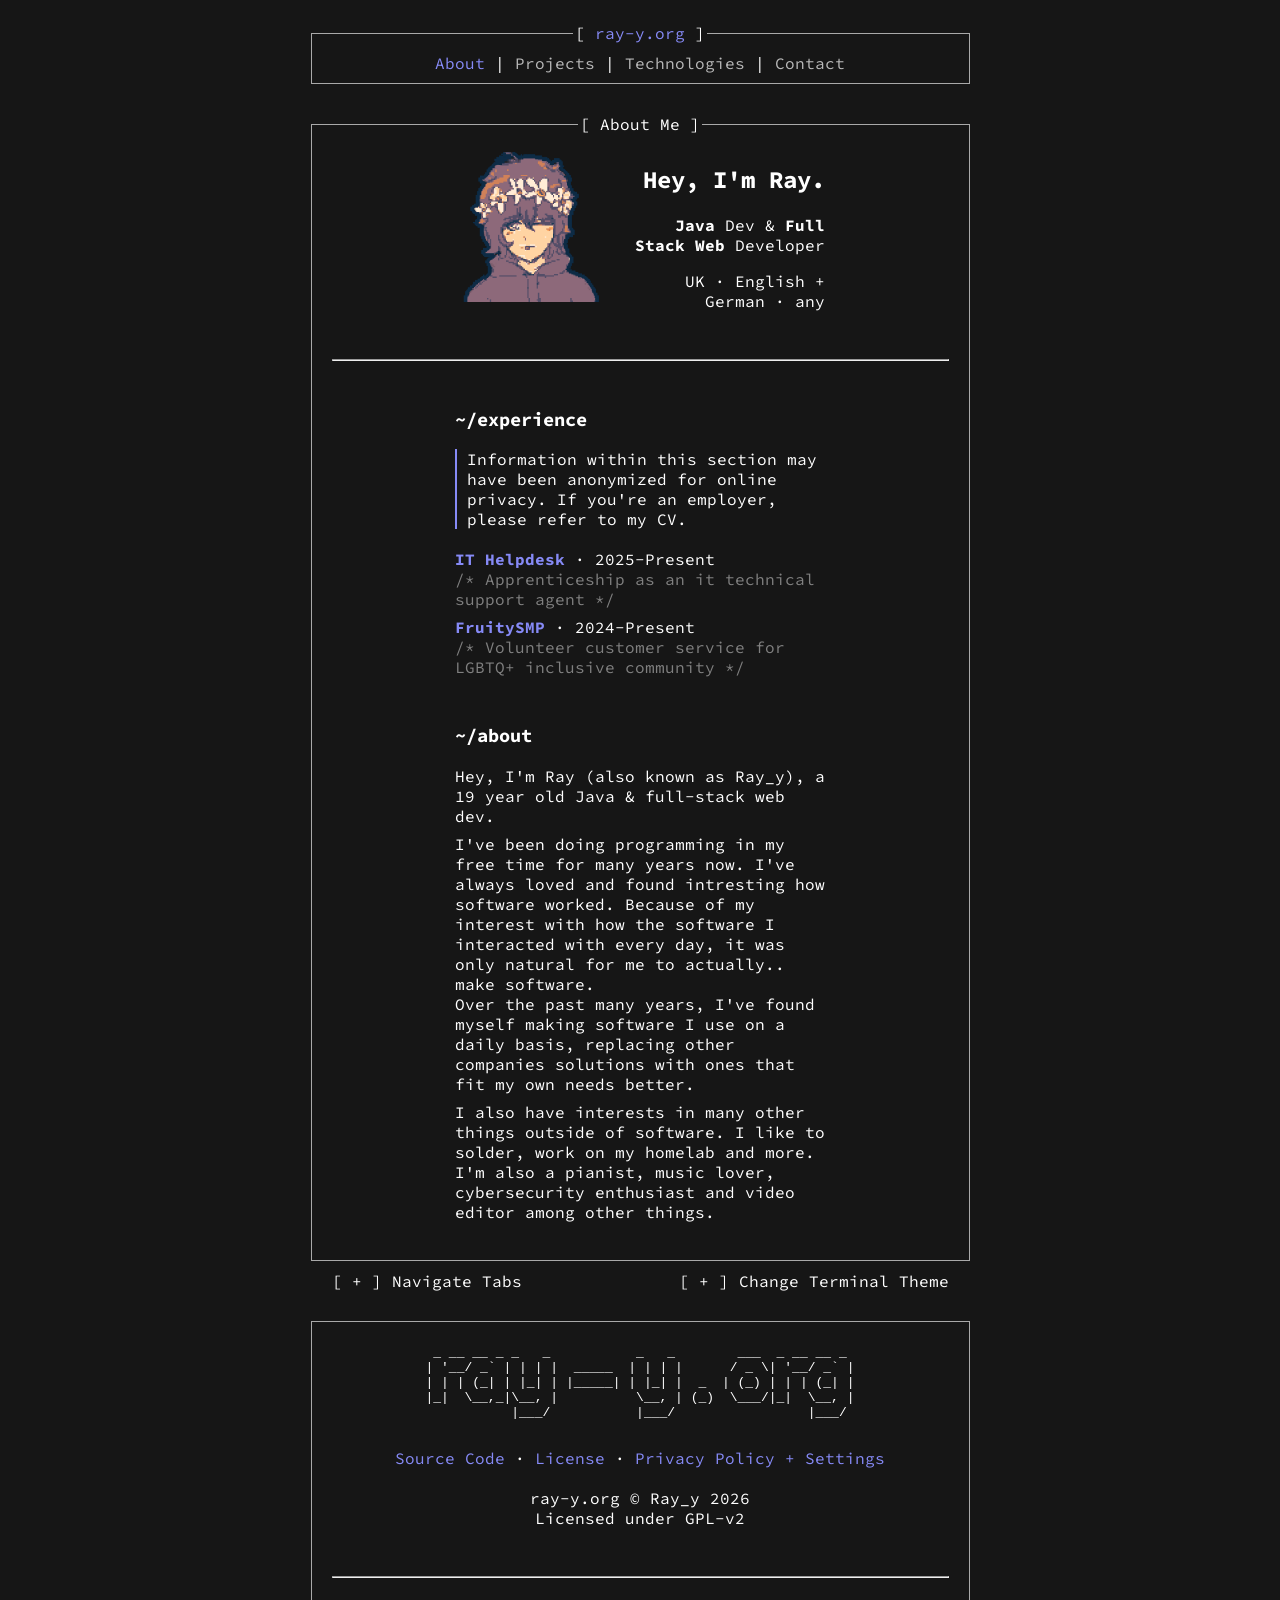
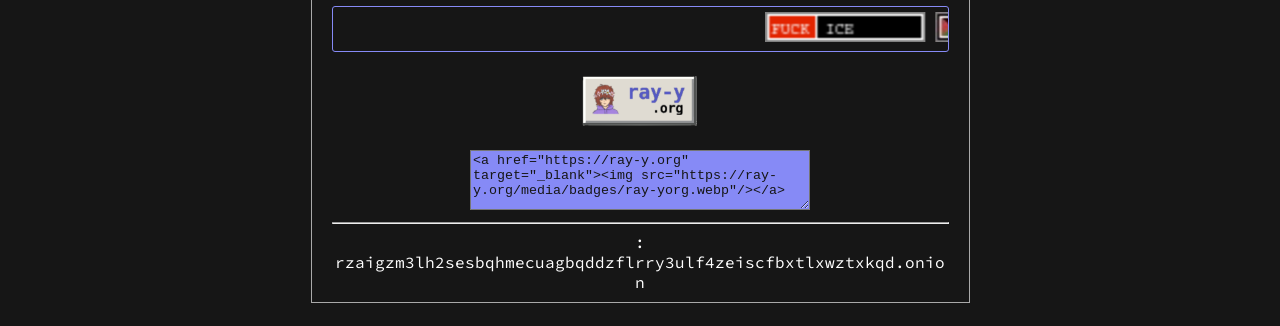
==== index.html @ 54f399c2 "add tor link" ====
<!DOCTYPE html>
<html lang="en">

<head>
    <meta charset="UTF-8">
    <meta name="viewport" content="width=device-width, initial-scale=1.0">
    <title>Welcome - ray-y.org</title>
    <link rel="icon" href="media/logo.webp">
    <link rel="stylesheet" href="styles/index.css">

    <link rel="preconnect" href="https://fonts.googleapis.com">
    <link rel="preconnect" href="https://fonts.gstatic.com" crossorigin>
    <link href="https://fonts.googleapis.com/css2?family=Source+Code+Pro:ital,wght@0,200..900;1,200..900&display=swap"
        rel="stylesheet">
</head>

<body>
    <fieldset class="nav">
        <legend class="navlegend"><span class="defaulttxt">[ <span class="secondary">ray-y.org</span> ]</span></legend>
        <a href="/" class="selected">About</a> | <a href="/proj">Projects</a> | <a href="/technologies">Technologies</a>
        | <a href="/contact">Contact</a>
    </fieldset>


    <div class="preloaddiv" id="preloaddiv">
        <h1>&lt;<span class="secondary">/</span>Ray_y&gt;</h1>
        <div class="loader">
            <span></span>
            <span></span>
            <span></span>
            <span></span>
        </div>

    </div>

    <div id="alertdiv" class="alertdiv" hidden>
        <fieldset class="alert">
            <legend>[ <span class="secondary">Alert</span> ]</legend>
            This feature requires you to allow us to use localStorage.
            <br>
            Would you allow us to use localstorage?<br><br>Check our privacy policy for information<br>
            <br>
            [<span class="secondary"><i class="nf nf-md-keyboard_return"></i></span>] Accept &middot; [<span
                class="secondary"><i class="nf nf-md-keyboard_esc"></i></span>] Decline
        </fieldset>
    </div>

    <fieldset class="pridemonthbanner" hidden>
      <legend>[ Happy Pride Month! ]</legend>
      <hr class="pridemonthhr">
    </fieldset>

    <fieldset class="content">
        <legend>[ About Me ]</legend>
        <div class="head">
            <img src="media/logo_pixel.webp" class="head-img">
            <div class="head-text">
                <h2>Hey, I'm Ray.</h2>
                <p class="biline"><b>Java</b> Dev & <b>Full Stack Web</b> Developer</p>
                <i class="nf nf-fa-location_dot" data-tooltip="Location"></i> UK &middot;
                <i class="nf nf-cod-globe" data-tooltip="Spoken Languages"></i> English + German &middot;
                <i class="nf nf-oct-person" data-tooltip="Pronouns"></i> any
            </div>
        </div>
        <br><br>
        <hr>
        <div class="exp">
            <br>
            <h3><i class="nf nf-oct-terminal"></i> ~/experience</h3>
            <div class="warn">Information within this section may have been anonymized for online privacy. If you're an employer, please refer to my CV.</div>
            <br>
            <div class="project-item">
                <b><span class="secondary">IT Helpdesk</span></b> &middot; 2025-Present
                <br><span class="dimmed">/* Apprenticeship as an it technical support agent */</span>
            </div>
            <div class="project-item">
                <b><span class="secondary">FruitySMP</span></b> &middot; 2024-Present
                <br><span class="dimmed">/* Volunteer customer service for LGBTQ+ inclusive community */</span>
            </div>
            <br>
            <h3><i class="nf nf-oct-terminal"></i> ~/about</h3>
            <div class="project-item">
                Hey, I'm Ray (also known as Ray_y), a 19 year old Java & full-stack web dev.
            </div>
            <div class="project-item">
            I've been doing programming in my free time for many years now. I've always loved and found intresting how software worked.
            Because of my interest with how the software I interacted with every day, it was only natural for me to actually.. make software.
            <br>Over the past many years, I've found myself making software I use on a daily basis, replacing other companies solutions with ones that fit my 
            own needs better.
            </div>
            <div class="project-item">
            I also have interests in many other things outside of software. I like to solder, work on my homelab and more. I'm 
             also a pianist, music lover,
             cybersecurity enthusiast and video editor among other things.
            </div>
            <br>
        </div>

        
   </fieldset>
   <div class="utils">
        <div class="left">
            [ <span class="secondary"><i class="nf nf-md-arrow_left_thin"></i></span> + <span class="secondary"><i
                    class="nf nf-md-arrow_right_thin"></i></span> ] Navigate Tabs</i>
        </div>
        <div class="right">
            [ <span class="secondary"><i class="nf nf-md-arrow_up_thin"></i></span> + <span class="secondary"><i
                    class="nf nf-md-arrow_down_thin"></i></span> ] Change Terminal Theme</i>
        </div>
    </div>


    <br><br>
    <fieldset class="footer">

      <pre class="footerlogo">
 _ __ __ _ _   _           _   _        ___  _ __ __ _ 
| '__/ _` | | | |  _____  | | | |      / _ \| '__/ _` |
| | | (_| | |_| | |_____| | |_| |  _  | (_) | | | (_| |
|_|  \__,_|\__, |          \__, | (_)  \___/|_|  \__, |
           |___/           |___/                 |___/ 
      </pre>
      <a href="https://codeberg.org/Ray_y/ray-y.org">Source Code</a> &middot; <a
        href="https://codeberg.org/Ray_y/ray-y.org/src/branch/main/COPYING">License</a> &middot;
      <a href="/privacy">Privacy Policy + Settings</a>

      <br><br>
      ray-y.org &copy; Ray_y 2026<br>Licensed under GPL-v2<br><br>

      <br><hr><br>
      <marquee class="badgesmarquee">
      <img src="media/badges/fckice.webp" alt="" height="30px">
      <img src="media/badges/freepalestine.webp" alt="" height="30px">
      <img src="media/badges/matrix.webp" alt="" height="30px">
      <img src="media/badges/nvim.webp" alt="" height="30px">
      <img src="media/badges/r2r.webp" alt="" height="30px">
      <img src="media/badges/tor.webp" alt="" height="30px">
      <img src="media/badges/transrights.webp" alt="" height="30px">
      <img src="media/badges/linux.webp" alt="" height="30px">
      <img src="media/badges/grapheneos.webp" alt="" height="30px">
      <a href="https://revectane.codeberg.page" target="_blank" title="revectane.codeberg.page"><img src="https://revectane.codeberg.page/88x31.gif"></a>
      </marquee>
      <br><br>
      <img src="media/badges/ray-yorg.webp" alt="" height="50px"><br><br>
      <textarea rows="" cols="" readonly class="badgelink">&lt;a href="https://ray-y.org" target="_blank"&gt;&lt;img src="https://ray-y.org/media/badges/ray-yorg.webp"/&gt;&lt;/a&gt;</textarea>
      <br>
      <hr>
      <i class="nf nf-linux-tor secondary"></i>: rzaigzm3lh2sesbqhmecuagbqddzflrry3ulf4zeiscfbxtlxwztxkqd.onion




    </fieldset>

 </body>
<script src="script/global.js"></script>
</html>
---- styles/index.css ----
@import "https://www.nerdfonts.com/assets/css/webfont.css";

:root,
[data-theme="1"] {
  --backcolor: #161616;
  --selectioncolor: #868af6;
}

[data-theme="2"] {
  --backcolor: #1e2122;
  --selectioncolor: #77b2b4;
}

[data-theme="3"] {
  --backcolor: #14121d;
  --selectioncolor: #e6aaa7;
}

[data-theme="4"] {
  --backcolor: #181825;
  --selectioncolor: #7bbbf9;
}

[data-theme="5"] {
  --backcolor: #000000;
  --selectioncolor: lime;
}

[data-theme="6"] {
  --backcolor: #282828;
  --selectioncolor: #a48a66;
}

[data-theme="7"] {
  --backcolor: #011627;
  --selectioncolor: #ffffff;
}

[data-theme="8"] {
  --backcolor: #300a24;
  --selectioncolor: #dddada;
}

body {
  background-color: var(--backcolor);
  padding: 15px;
  font-family: "Source Code Pro", monospace;
}

.nav {
  text-align: center;
  align-items: center;
  border: 1px solid #a9a9a9;
  padding: 10px 20px;
  color: rgb(255, 255, 255);
  max-width: 50%;
  margin-left: auto;
  margin-right: auto;
  word-wrap: break-word;
  margin-bottom: 30px;
}

.head {
  display: flex;
  align-items: center;
  justify-content: flex-start;
  gap: 20px;
  margin-left: 20%;
  margin-right: 20%;
  text-align: left;
}

.head-text {
  flex: 1;
  text-align: right;
}

.head-img {
  width: 150px;
  height: 150px;
  flex-shrink: 0;
}

legend {
  display: table;
  min-width: 0px;
  position: relative;
  margin: auto;
  text-align: center;
}

.nav .selected {
  color: var(--selectioncolor);
}

.nav a {
  text-decoration: none;
  color: #b9b9b9;
}

.content {
  text-align: center;
  align-items: center;
  border: 1px solid rgb(169, 169, 169);
  padding: 10px 20px;
  color: rgb(255, 255, 255);
  max-width: 50%;
  margin-left: auto;
  margin-right: auto;
  word-wrap: break-word;
  min-height: 60vh;
  min-width: 0;
}

.pridemonthbanner {
  text-align: center;
  align-items: center;
  border: 1px solid rgb(169, 169, 169);
  padding: 10px 20px;
  margin-bottom: 10px;
  margin-top: -5px;
  color: rgb(255, 255, 255);
  max-width: 50%;
  margin-left: auto;
  margin-right: auto;
  word-wrap: break-word;
  min-width: 0;
}

.pridemonthhr {
  background: linear-gradient(
    90deg,
    rgba(255, 138, 138, 1) 0%,
    rgba(255, 198, 148, 1) 14%,
    rgba(255, 239, 148, 1) 31%,
    rgba(182, 255, 145, 1) 53%,
    rgba(171, 213, 255, 1) 79%,
    rgba(216, 138, 255, 1) 100%
  );
  height: 5px;
  border: 0;
}

i {
  color: var(--selectioncolor);
}

.utils {
  text-align: center;
  align-items: center;
  padding: 10px 20px;
  color: rgb(255, 255, 255);
  max-width: 50%;
  margin-left: auto;
  margin-right: auto;
  word-wrap: break-word;
  min-width: 0;
  font-family: "Source Code Pro", monospace;
}

.utils .left {
  float: left;
}

.utils .right {
  float: right;
}

.exp {
  text-align: left;
  margin-left: 20%;
  margin-right: 20%;
}

.content a {
  text-decoration: none;
  color: gray;
}

.project {
  text-align: left;
  margin-left: 20%;
  margin-right: 20%;
  max-width: 100%;
  overflow: hidden;
}

.alert {
  text-align: center;
  align-items: center;
  border: 1px solid rgb(169, 169, 169);
  padding: 10px;
  color: rgb(255, 255, 255);
  max-width: 50%;
  margin-left: auto;
  margin-right: auto;
  word-wrap: break-word;
  min-width: 0;
}

.alertdiv {
  background-color: var(--backcolor);
  left: 0;
  top: 35vh;
  position: fixed;
  width: 100%;
  padding-top: 50px;
  padding-bottom: 50px;
}

.secondary {
  color: var(--selectioncolor);
}

.footer {
  text-align: center;
  align-items: center;
  border: 1px solid rgb(169, 169, 169);
  padding: 10px 20px;
  color: rgb(255, 255, 255);
  max-width: 50%;
  margin-left: auto;
  margin-right: auto;
  word-wrap: break-word;
  min-width: 0;
}

.footer a {
  text-decoration: none;
  color: var(--selectioncolor);
}

@media only screen and (max-width: 600px) {
  .footerlogo {
    font-size: 7px;
  }

  body {
    padding: 5px;
  }

  .nav {
    padding: 10px 20px;
    max-width: 85%;
  }

  .content,
  .pridemonthbanner,
  .footer {
    max-width: 85%;
    height: auto;
  }

  .exp {
    margin-left: 5%;
    margin-right: 5%;
  }

  .utils {
    display: none;
  }

  .head {
    margin-left: 5%;
    margin-right: 5%;
    flex-direction: column;
    align-items: center;
    text-align: center;
  }

  .head-text {
    text-align: center;
  }

  .head-img {
    width: 100px;
    height: 100px;
  }
}

.project-item {
  margin-bottom: 8px;
}

.project-item a {
  color: var(--selectioncolor);
}

.project-item a:hover {
  text-decoration: underline;
}

.contact-row a {
  color: var(--selectioncolor);
}

.contact-row a:hover {
  text-decoration: underline;
}

.dimmed {
  color: gray;
}

[data-tooltip] {
  position: relative;
}

[data-tooltip]::after {
  content: attr(data-tooltip);
  font-family: "Source Code Pro", monospace;
  position: absolute;
  bottom: 125%;
  left: 50%;
  transform: translateX(-50%);
  background-color: #212121;
  color: #fff;
  padding: 5px 10px;
  border-radius: 4px;
  white-space: nowrap;
  opacity: 0;
  visibility: hidden;
  transition: opacity 0.2s ease-in-out;
}

[data-tooltip]:hover::after {
  opacity: 1;
  visibility: visible;
}

.preloaddiv {
  background-color: var(--backcolor);
  z-index: 9999;
  position: fixed;
  top: 0;
  left: 0;
  width: 100%;
  height: 100%;

  display: flex;
  justify-content: center;
  align-items: center;
  flex-direction: column;
  gap: 20px;
  transition: opacity 0.5s;
  opacity: 1;

  animation: no-js 10s forwards;
}
.pldanim {
  opacity: 0;
  pointer-events: none;
}

.preloaddiv h1 {
  color: white;
}

@keyframes no-js {
  to {
    opacity: 0;
    visibility: hidden;
    pointer-events: none;
  }
}

.loader {
  display: flex;
  gap: 10px;
}

.loader span {
  width: 15px;
  height: 15px;
  background-color: #363636;
  animation: loaderanim 1.2s infinite step-end;
}

.loader span:nth-child(1) {
  animation-delay: 0s;
}

.loader span:nth-child(2) {
  animation-delay: 0.3s;
}

.loader span:nth-child(3) {
  animation-delay: 0.6s;
}

.loader span:nth-child(4) {
  animation-delay: 0.9s;
}

@keyframes loaderanim {
  0% {
    background-color: var(--selectioncolor);
  }

  25% {
    background-color: #363636;
  }
}

.warn {
  border-left: var(--selectioncolor) solid 2px;
  padding-left: 10px;
}

.badgelink {
  background-color: var(--selectioncolor);
  color: var(--backcolor);
  min-width: 334px;
  min-height: 54px;
}

.badgesmarquee {
  border: 1px solid var(--selectioncolor);
  border-radius: 3px;
  padding: 5px;
}
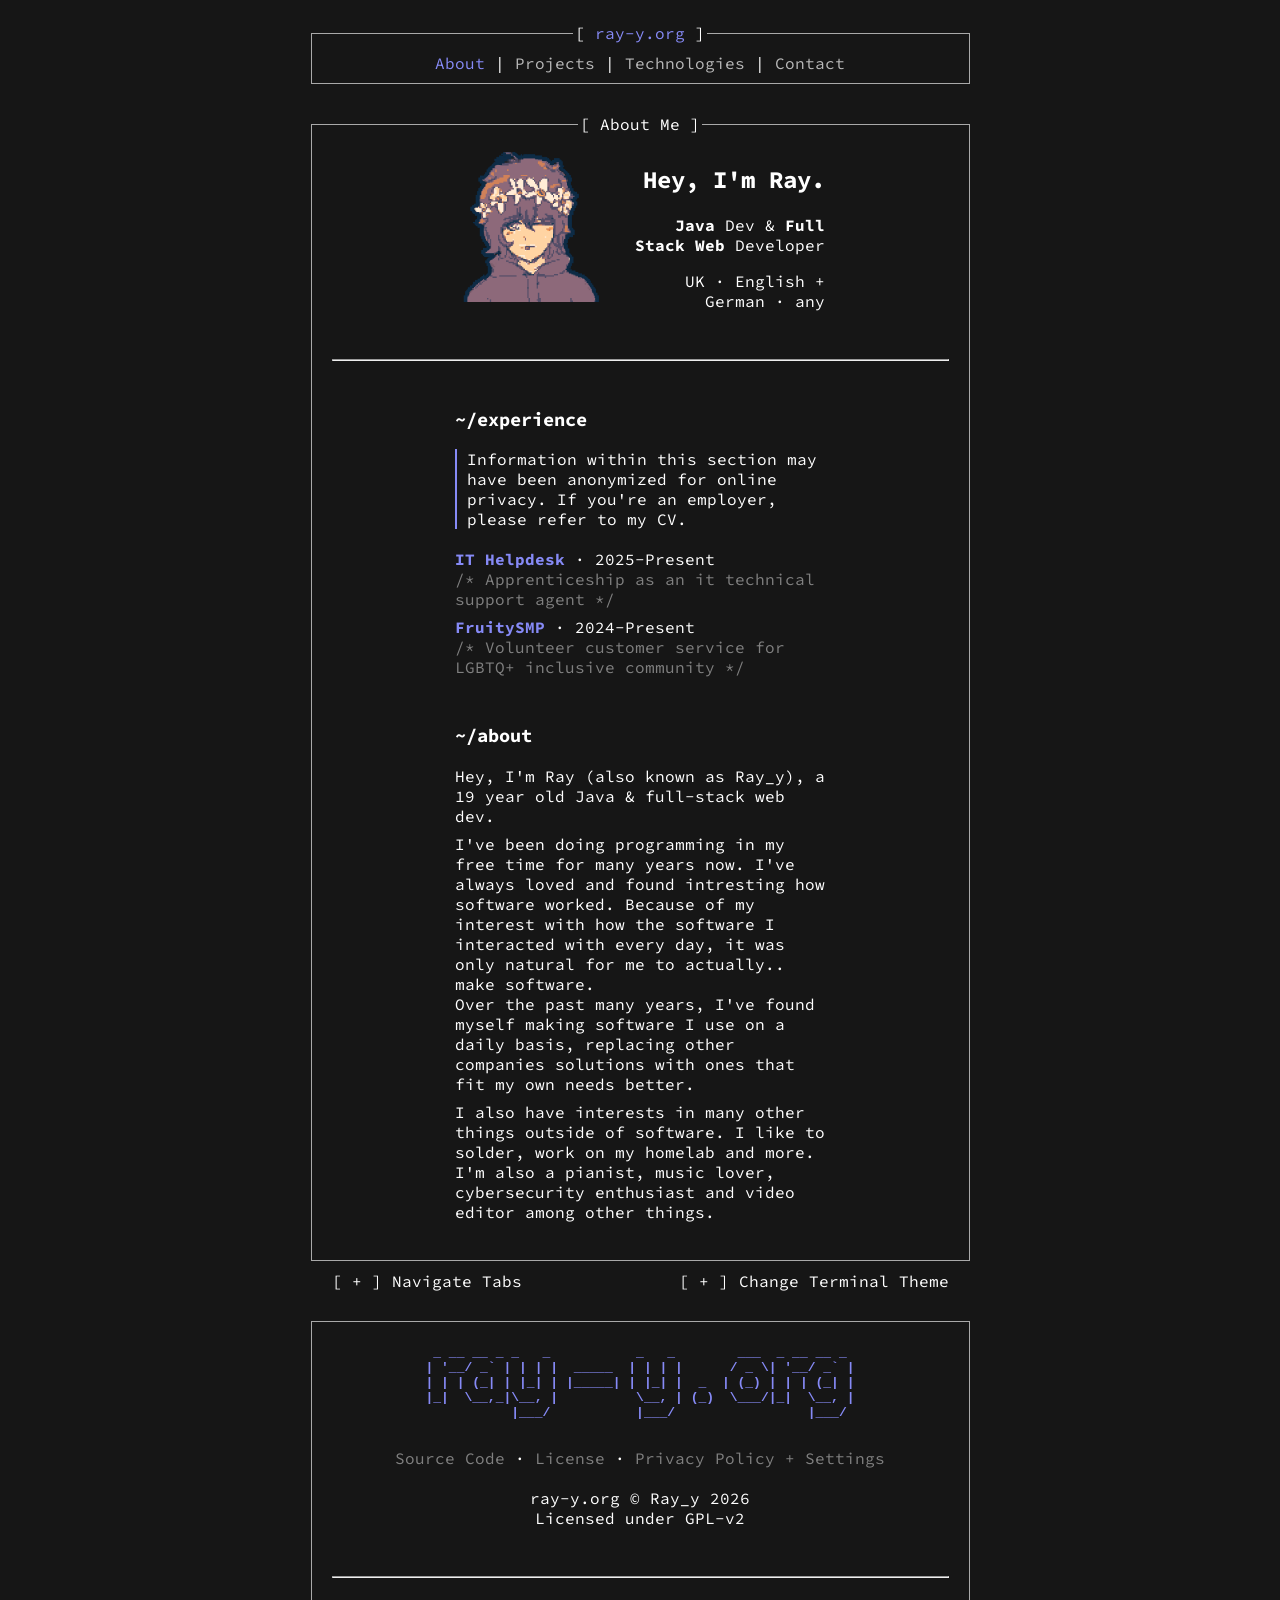
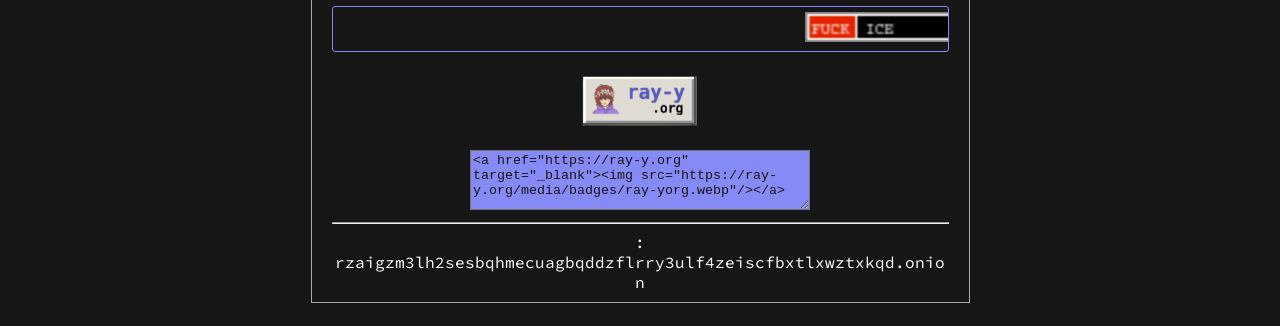
==== commit 289306bc: "add tooltip for tor" ====
--- a/index.html
+++ b/index.html
@@ -145,9 +145,7 @@
       <textarea rows="" cols="" readonly class="badgelink">&lt;a href="https://ray-y.org" target="_blank"&gt;&lt;img src="https://ray-y.org/media/badges/ray-yorg.webp"/&gt;&lt;/a&gt;</textarea>
       <br>
       <hr>
-      <i class="nf nf-linux-tor secondary"></i>: rzaigzm3lh2sesbqhmecuagbqddzflrry3ulf4zeiscfbxtlxwztxkqd.onion
-
-
+      <i class="nf nf-linux-tor secondary" data-tooltip="This site has a relay through the TOR network using this address."></i>: rzaigzm3lh2sesbqhmecuagbqddzflrry3ulf4zeiscfbxtlxwztxkqd.onion
 
 
     </fieldset>
--- a/styles/index.css
+++ b/styles/index.css
@@ -227,7 +227,7 @@
 
 .footer a {
   text-decoration: none;
-  color: var(--selectioncolor);
+  color: gray;
 }
 
 @media only screen and (max-width: 600px) {
@@ -419,3 +419,8 @@
   border-radius: 3px;
   padding: 5px;
 }
+
+.footerlogo {
+  color: var(--selectioncolor);
+  font-weight: bold;
+}
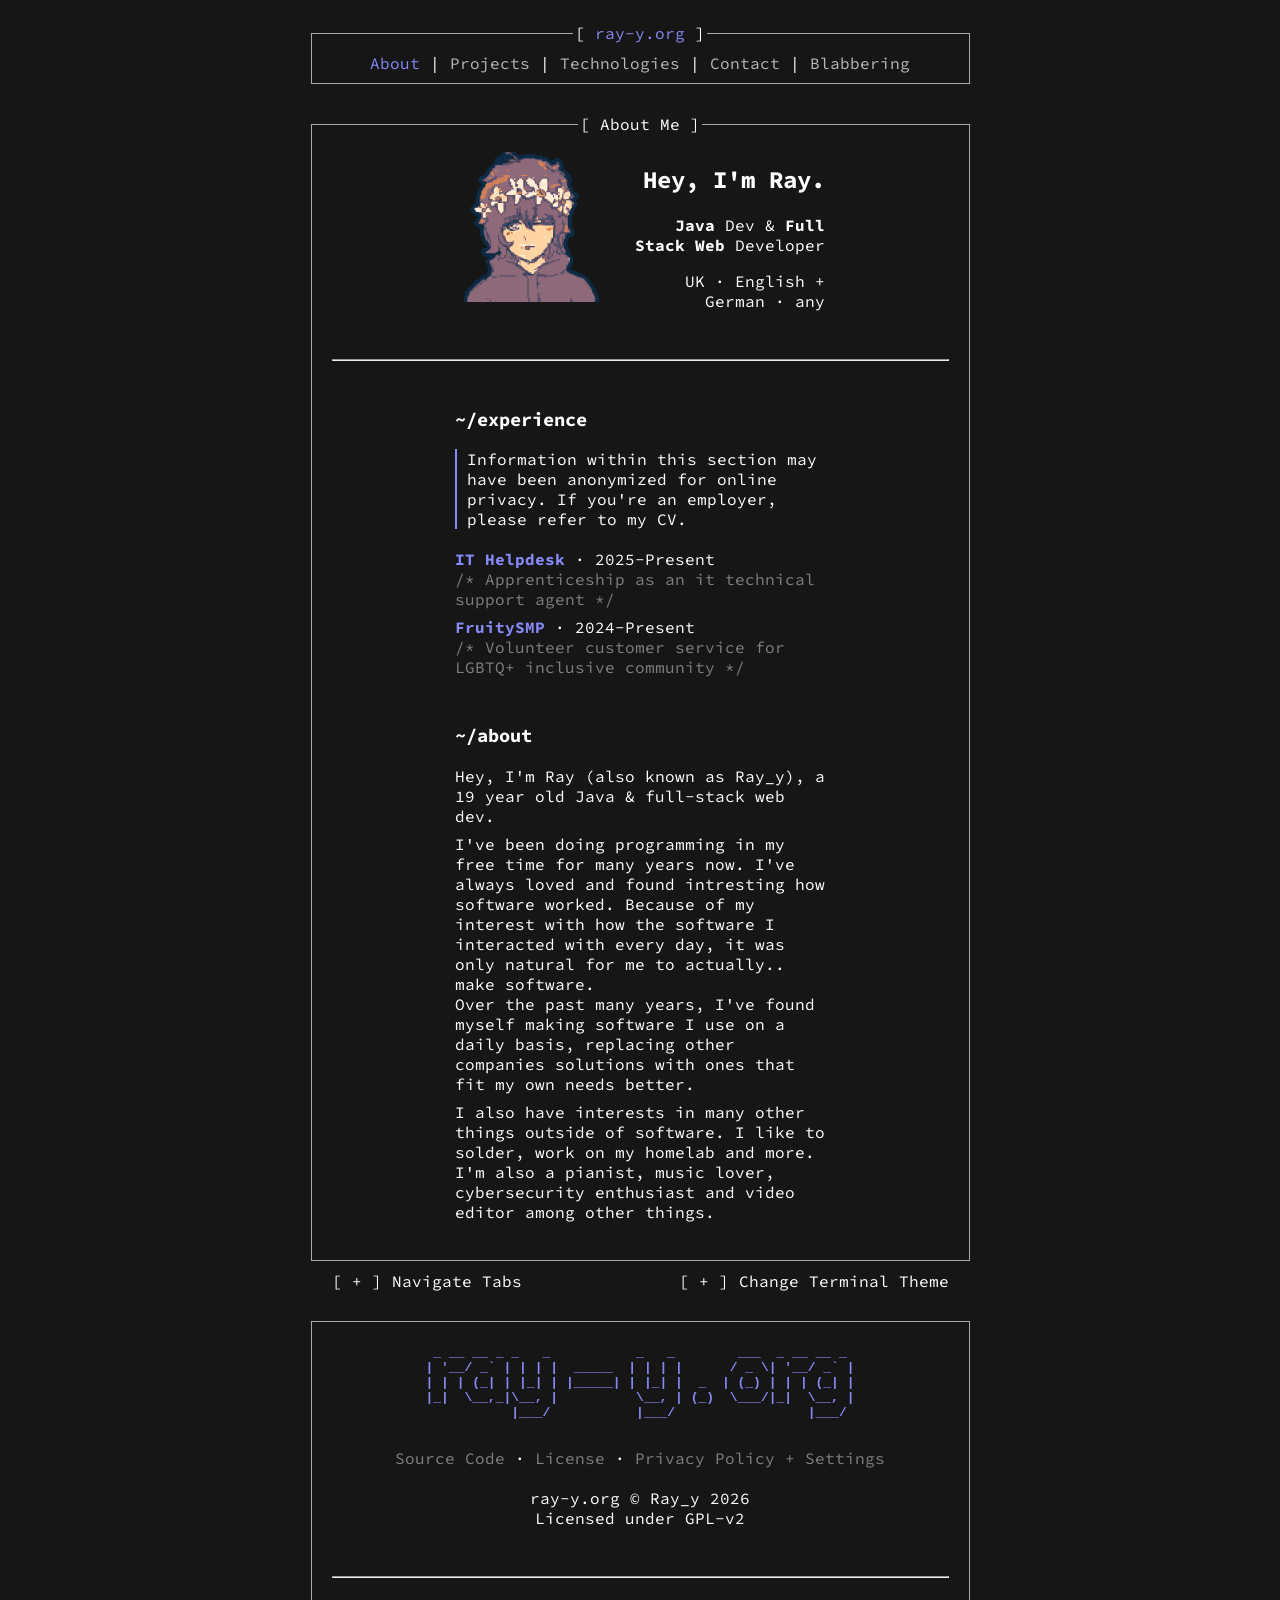
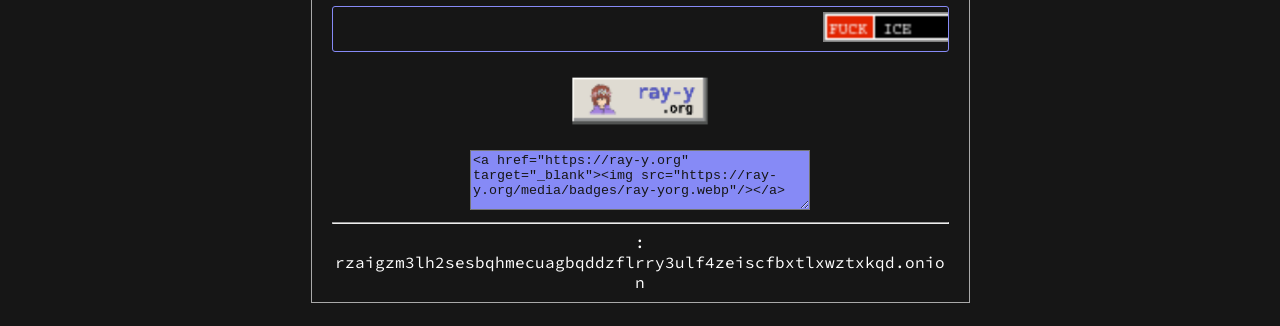
==== commit e771908b: "add blabbering page" ====
--- a/index.html
+++ b/index.html
@@ -18,7 +18,8 @@
     <fieldset class="nav">
         <legend class="navlegend"><span class="defaulttxt">[ <span class="secondary">ray-y.org</span> ]</span></legend>
         <a href="/" class="selected">About</a> | <a href="/proj">Projects</a> | <a href="/technologies">Technologies</a>
-        | <a href="/contact">Contact</a>
+        | <a href="/contact">Contact</a> | <a href="blabbering">Blabbering</a>
+
     </fieldset>
 
 
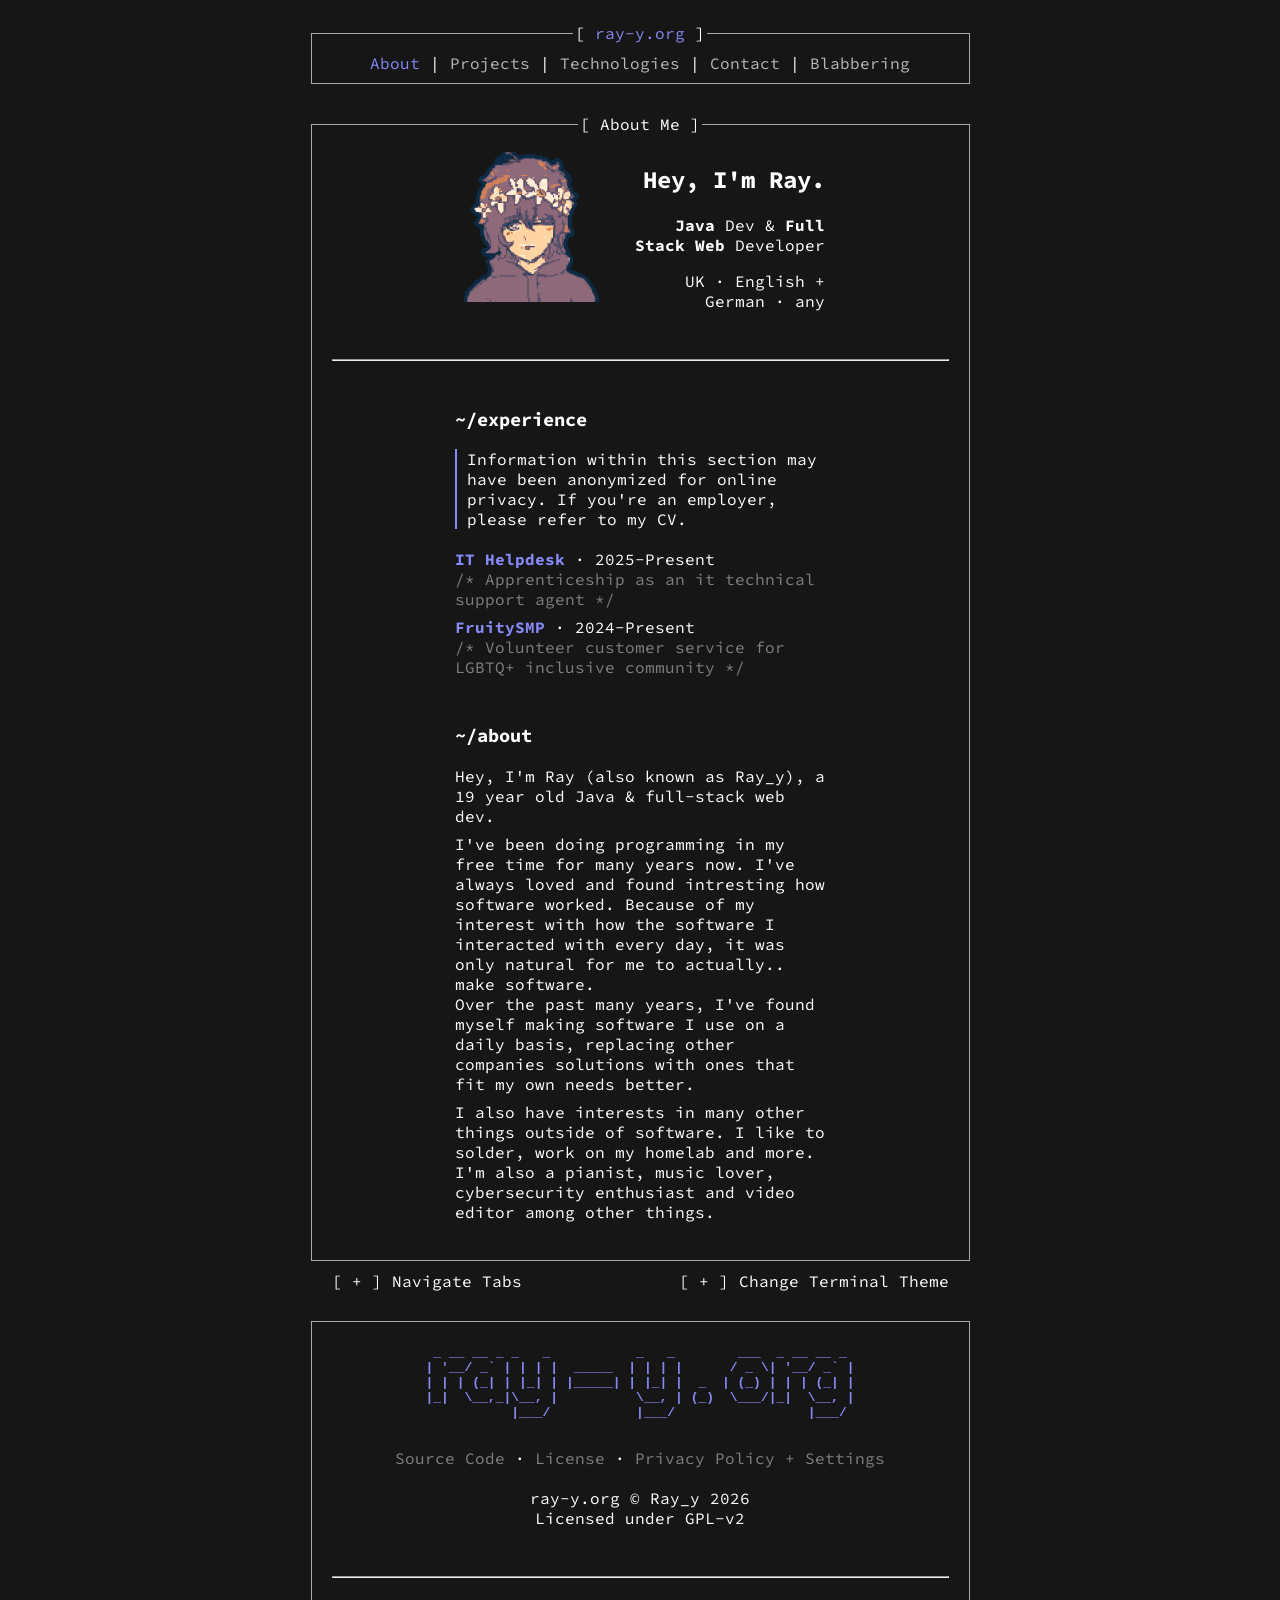
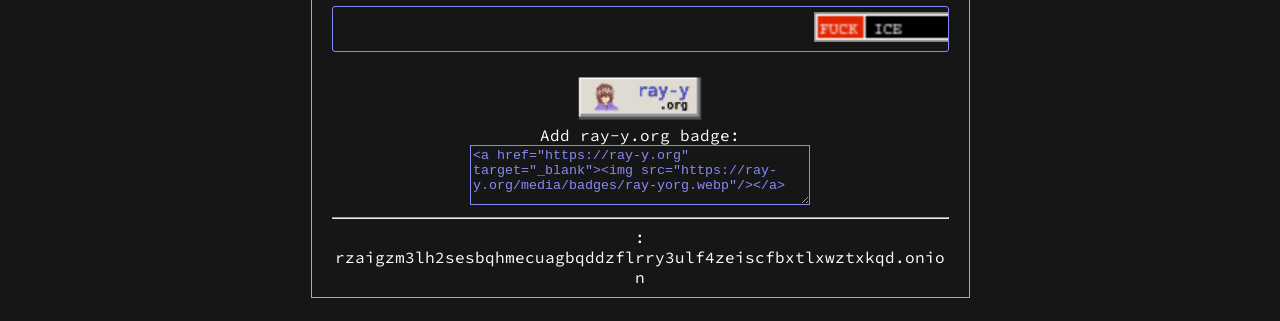
==== commit 8ac77ab1: "styling changes" ====
--- a/index.html
+++ b/index.html
@@ -142,7 +142,7 @@
       <a href="https://revectane.codeberg.page" target="_blank" title="revectane.codeberg.page"><img src="https://revectane.codeberg.page/88x31.gif"></a>
       </marquee>
       <br><br>
-      <img src="media/badges/ray-yorg.webp" alt="" height="50px"><br><br>
+      <img src="media/badges/ray-yorg.webp" alt="" height="45px"><br>Add ray-y.org badge: <br>
       <textarea rows="" cols="" readonly class="badgelink">&lt;a href="https://ray-y.org" target="_blank"&gt;&lt;img src="https://ray-y.org/media/badges/ray-yorg.webp"/&gt;&lt;/a&gt;</textarea>
       <br>
       <hr>
--- a/styles/index.css
+++ b/styles/index.css
@@ -408,8 +408,9 @@
 }
 
 .badgelink {
-  background-color: var(--selectioncolor);
-  color: var(--backcolor);
+  background-color: var(--backcolor);
+  border: 1px solid var(--selectioncolor);
+  color: var(--selectioncolor);
   min-width: 334px;
   min-height: 54px;
 }
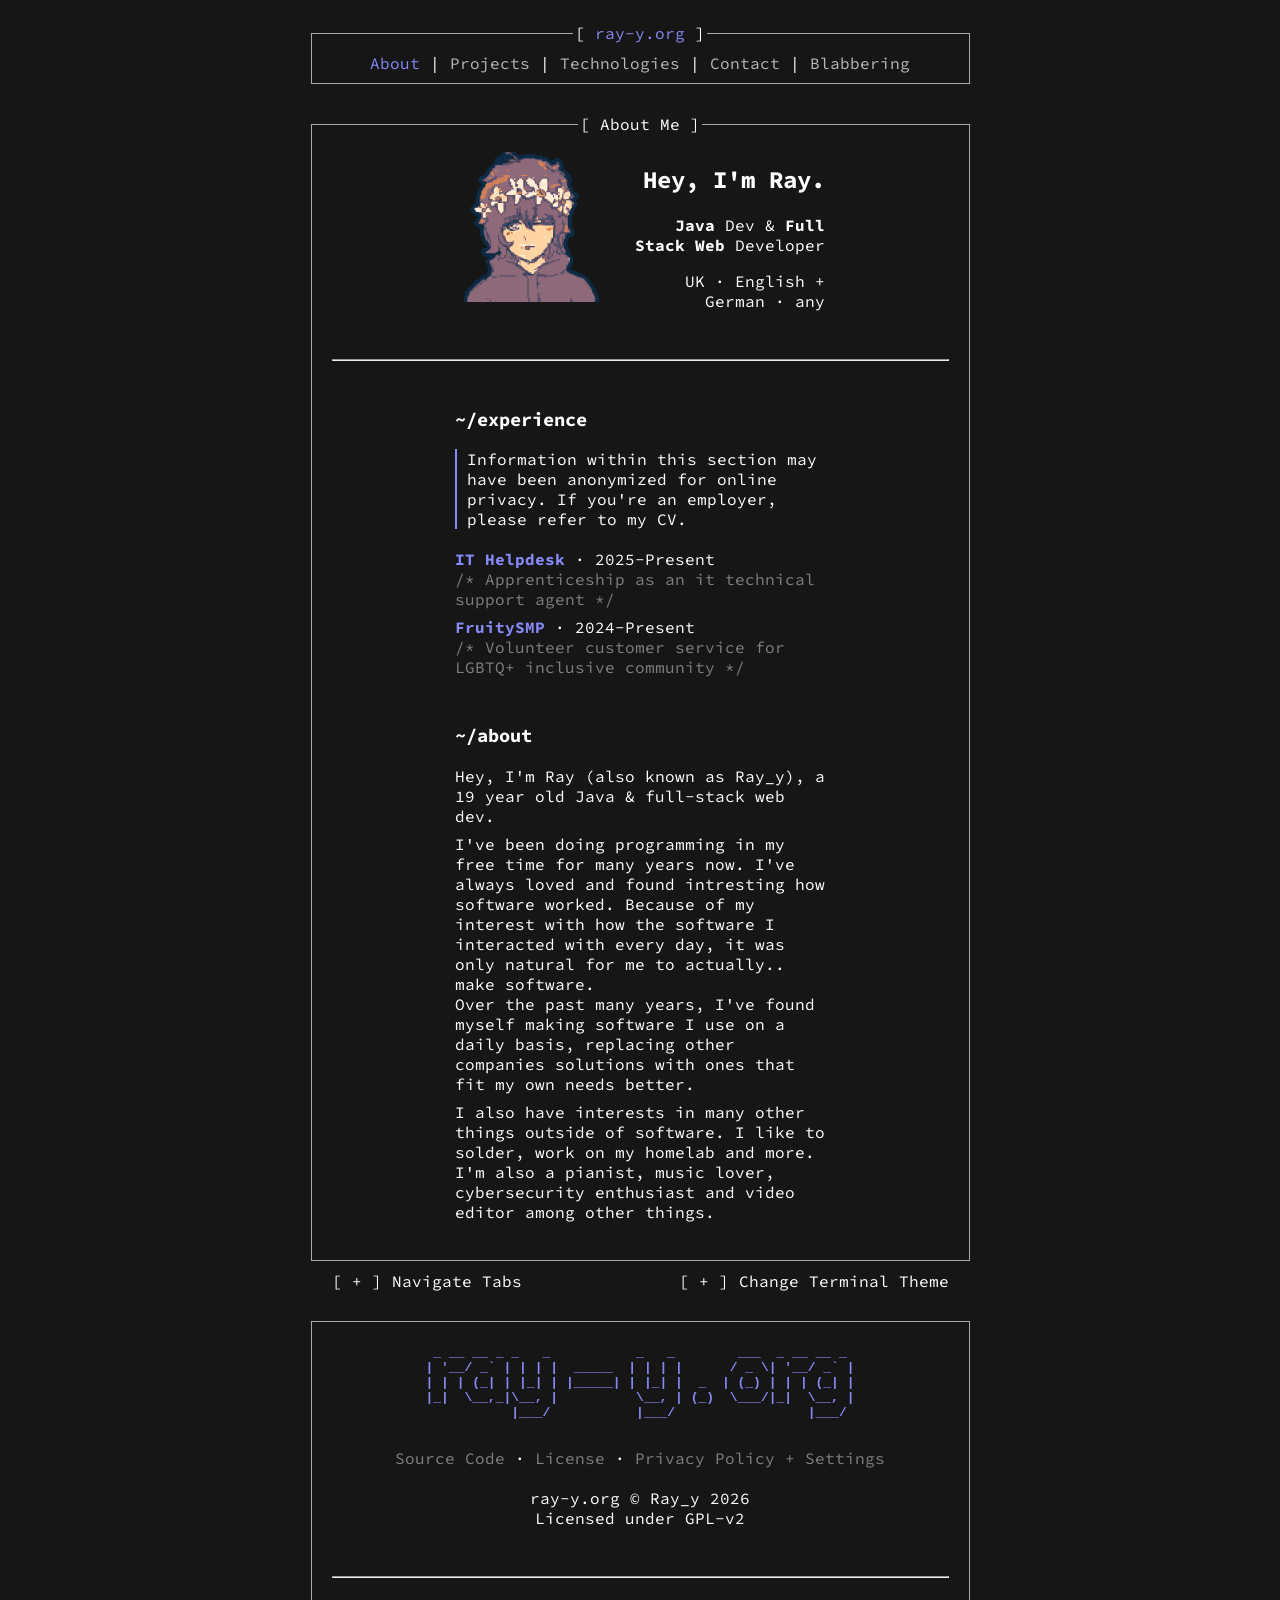
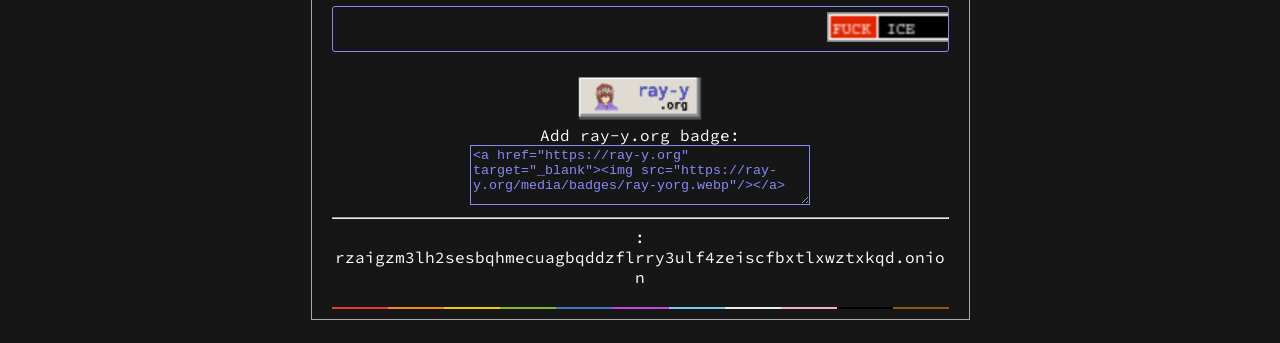
==== commit dfaa33e8: "add pride footer bar" ====
--- a/index.html
+++ b/index.html
@@ -147,7 +147,9 @@
       <br>
       <hr>
       <i class="nf nf-linux-tor secondary" data-tooltip="This site has a relay through the TOR network using this address."></i>: rzaigzm3lh2sesbqhmecuagbqddzflrry3ulf4zeiscfbxtlxwztxkqd.onion
-
+      <br><br>
+      <div class="footer-bar"> 
+      </div>
 
     </fieldset>
 
--- a/styles/index.css
+++ b/styles/index.css
@@ -425,3 +425,21 @@
   color: var(--selectioncolor);
   font-weight: bold;
 }
+
+.footer-bar {
+  background: linear-gradient(
+    90deg,
+    #ea392f 0% 9.091%,
+    #f28917 9.091% 18.182%,
+    #eecb12 18.182% 27.273%,
+    #78b82a 27.273% 36.364%,
+    #4375ca 36.364% 45.455%,
+    #c346e3 45.455% 54.545%,
+    #7bcce5 54.545% 63.636%,
+    #eaeaea 63.636% 72.727%,
+    #f4aec8 72.727% 81.818%,
+    #000 81.818% 90.909%,
+    #945516 90.909% 100%
+  );
+  height: 2px;
+}
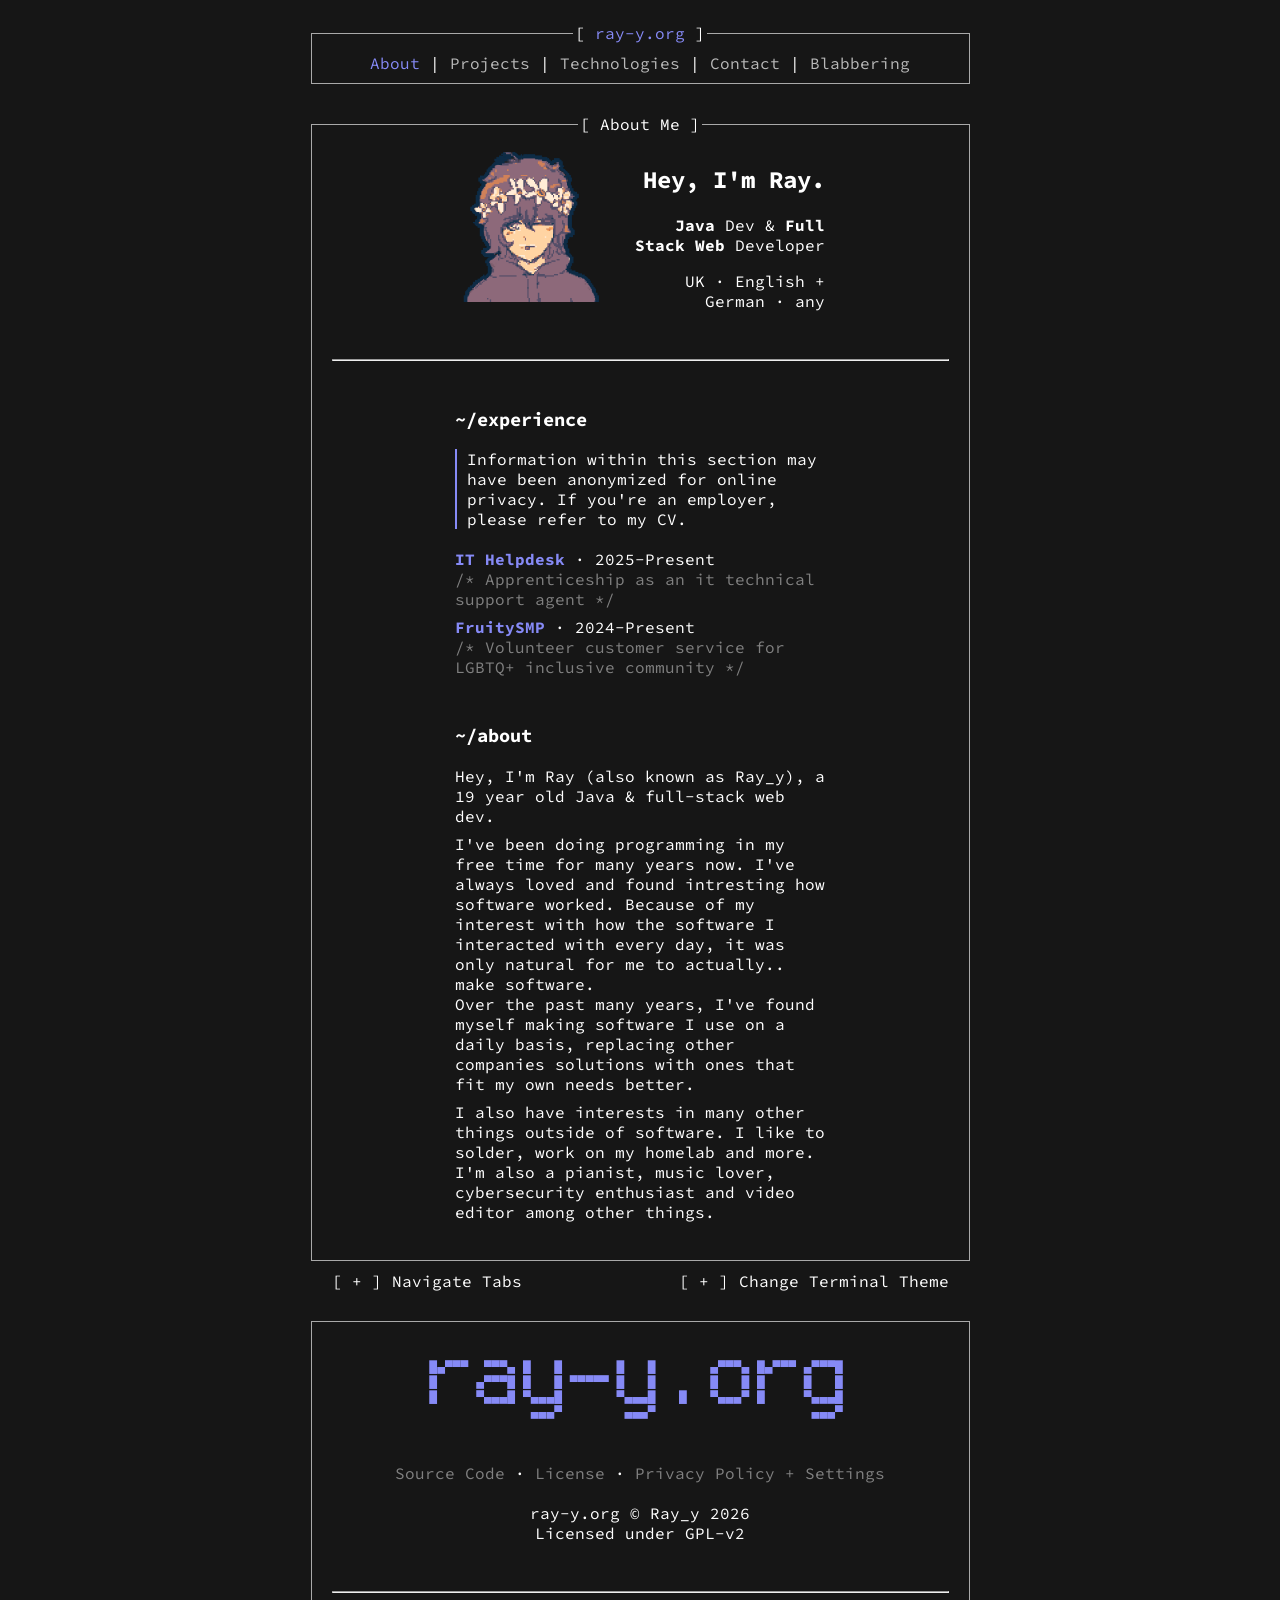
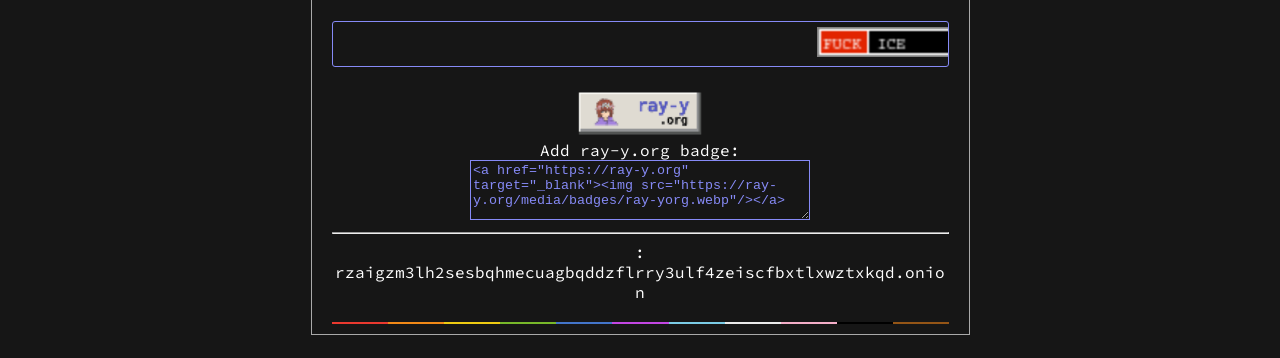
==== commit 71d67250: "change footer logo" ====
--- a/index.html
+++ b/index.html
@@ -115,11 +115,12 @@
     <fieldset class="footer">
 
       <pre class="footerlogo">
- _ __ __ _ _   _           _   _        ___  _ __ __ _ 
-| '__/ _` | | | |  _____  | | | |      / _ \| '__/ _` |
-| | | (_| | |_| | |_____| | |_| |  _  | (_) | | | (_| |
-|_|  \__,_|\__, |          \__, | (_)  \___/|_|  \__, |
-           |___/           |___/                 |___/ 
+
+█▄▀▀▀  ▀▀▀▄ █   █       █   █       ▄▀▀▀▄ █▄▀▀▀ ▄▀▀▀█ 
+█     ▄▀▀▀█ █   █ ▀▀▀▀▀ █   █       █   █ █     █   █ 
+█     ▀▄▄▄█ ▀▄▄▄█       ▀▄▄▄█   █   ▀▄▄▄▀ █     ▀▄▄▄█ 
+             ▄▄▄▀        ▄▄▄▀                    ▄▄▄▀ 
+
       </pre>
       <a href="https://codeberg.org/Ray_y/ray-y.org">Source Code</a> &middot; <a
         href="https://codeberg.org/Ray_y/ray-y.org/src/branch/main/COPYING">License</a> &middot;
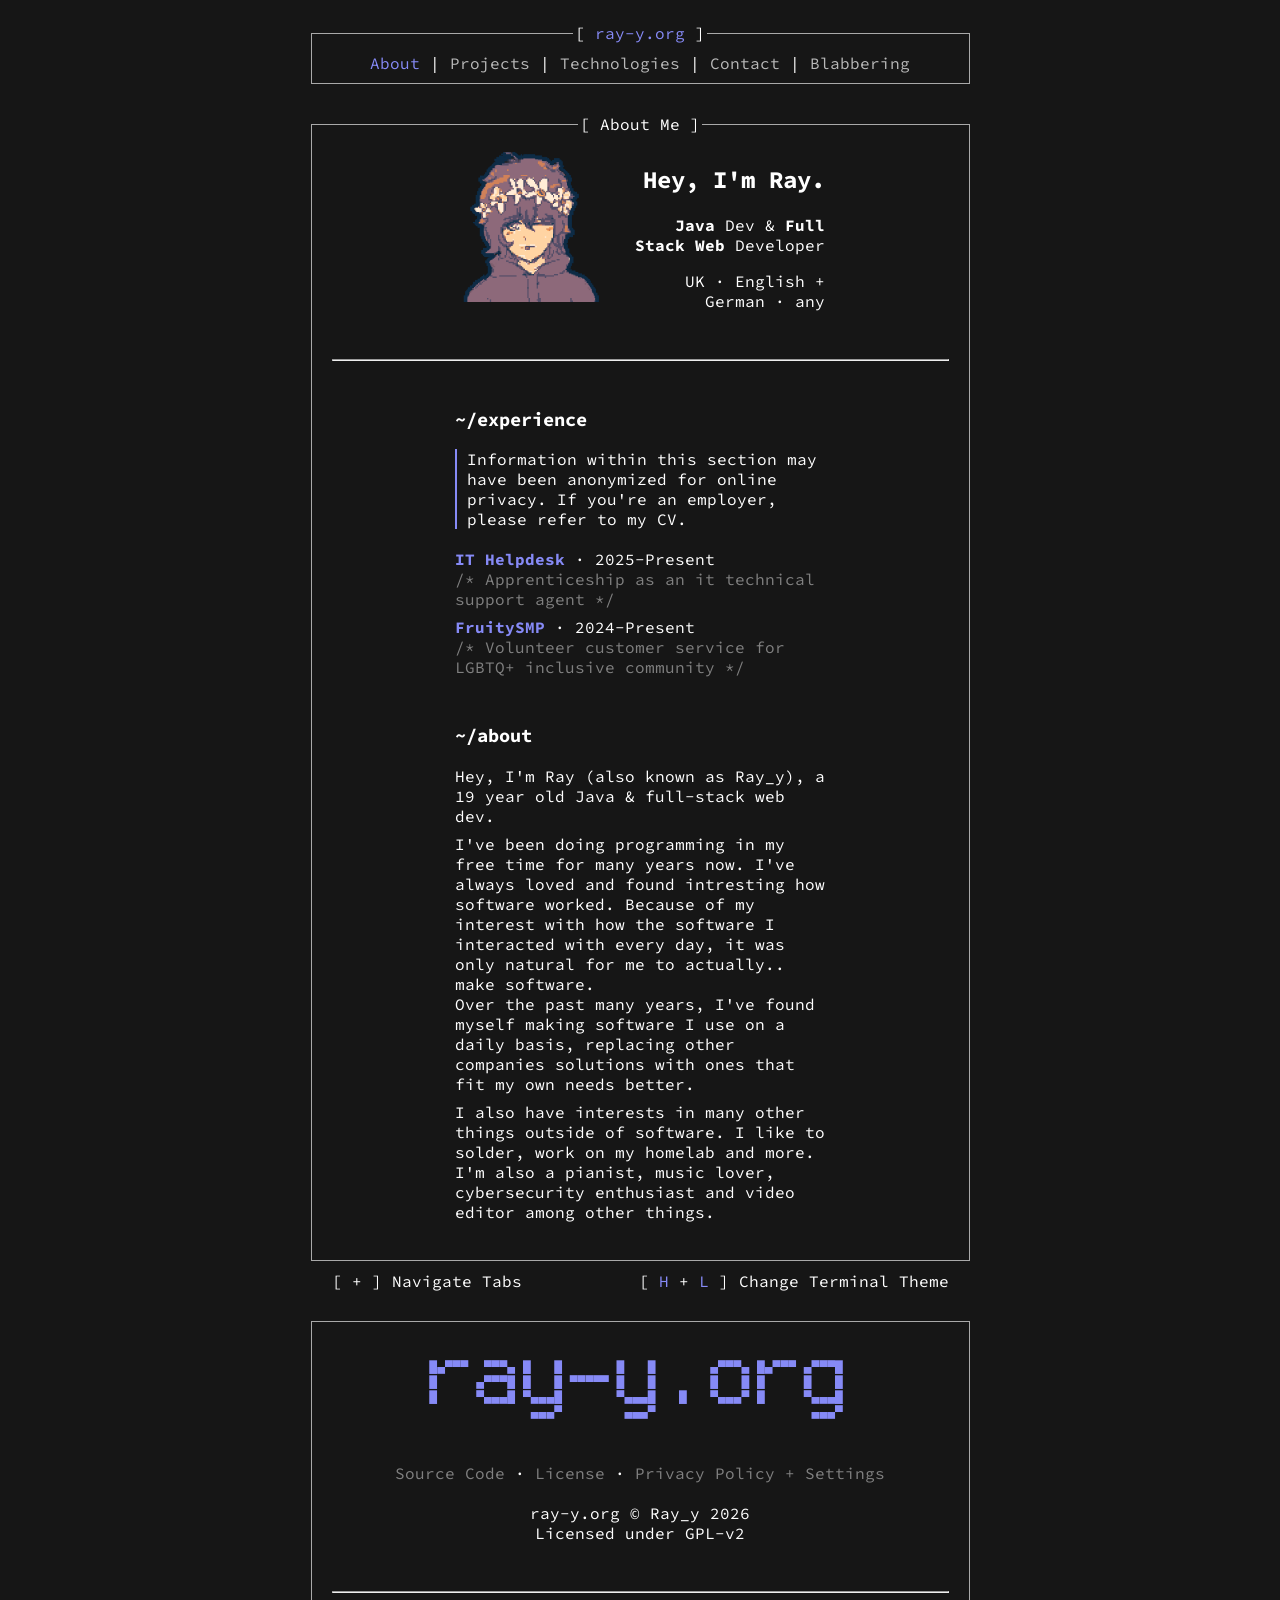
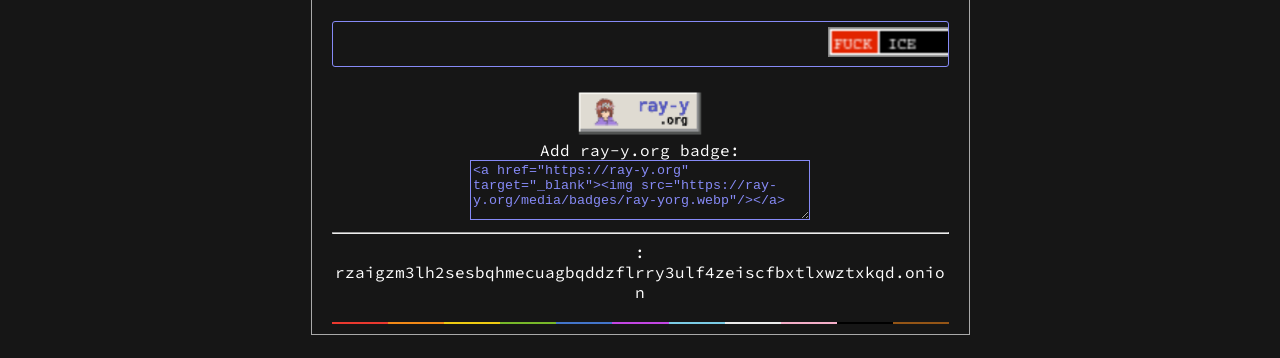
==== commit ef28026f: "change up down arrows ro h + l for easier navigation" ====
--- a/index.html
+++ b/index.html
@@ -105,8 +105,7 @@
                     class="nf nf-md-arrow_right_thin"></i></span> ] Navigate Tabs</i>
         </div>
         <div class="right">
-            [ <span class="secondary"><i class="nf nf-md-arrow_up_thin"></i></span> + <span class="secondary"><i
-                    class="nf nf-md-arrow_down_thin"></i></span> ] Change Terminal Theme</i>
+            [ <span class="secondary">H</span> + <span class="secondary">L</span> ] Change Terminal Theme</i>
         </div>
     </div>
 
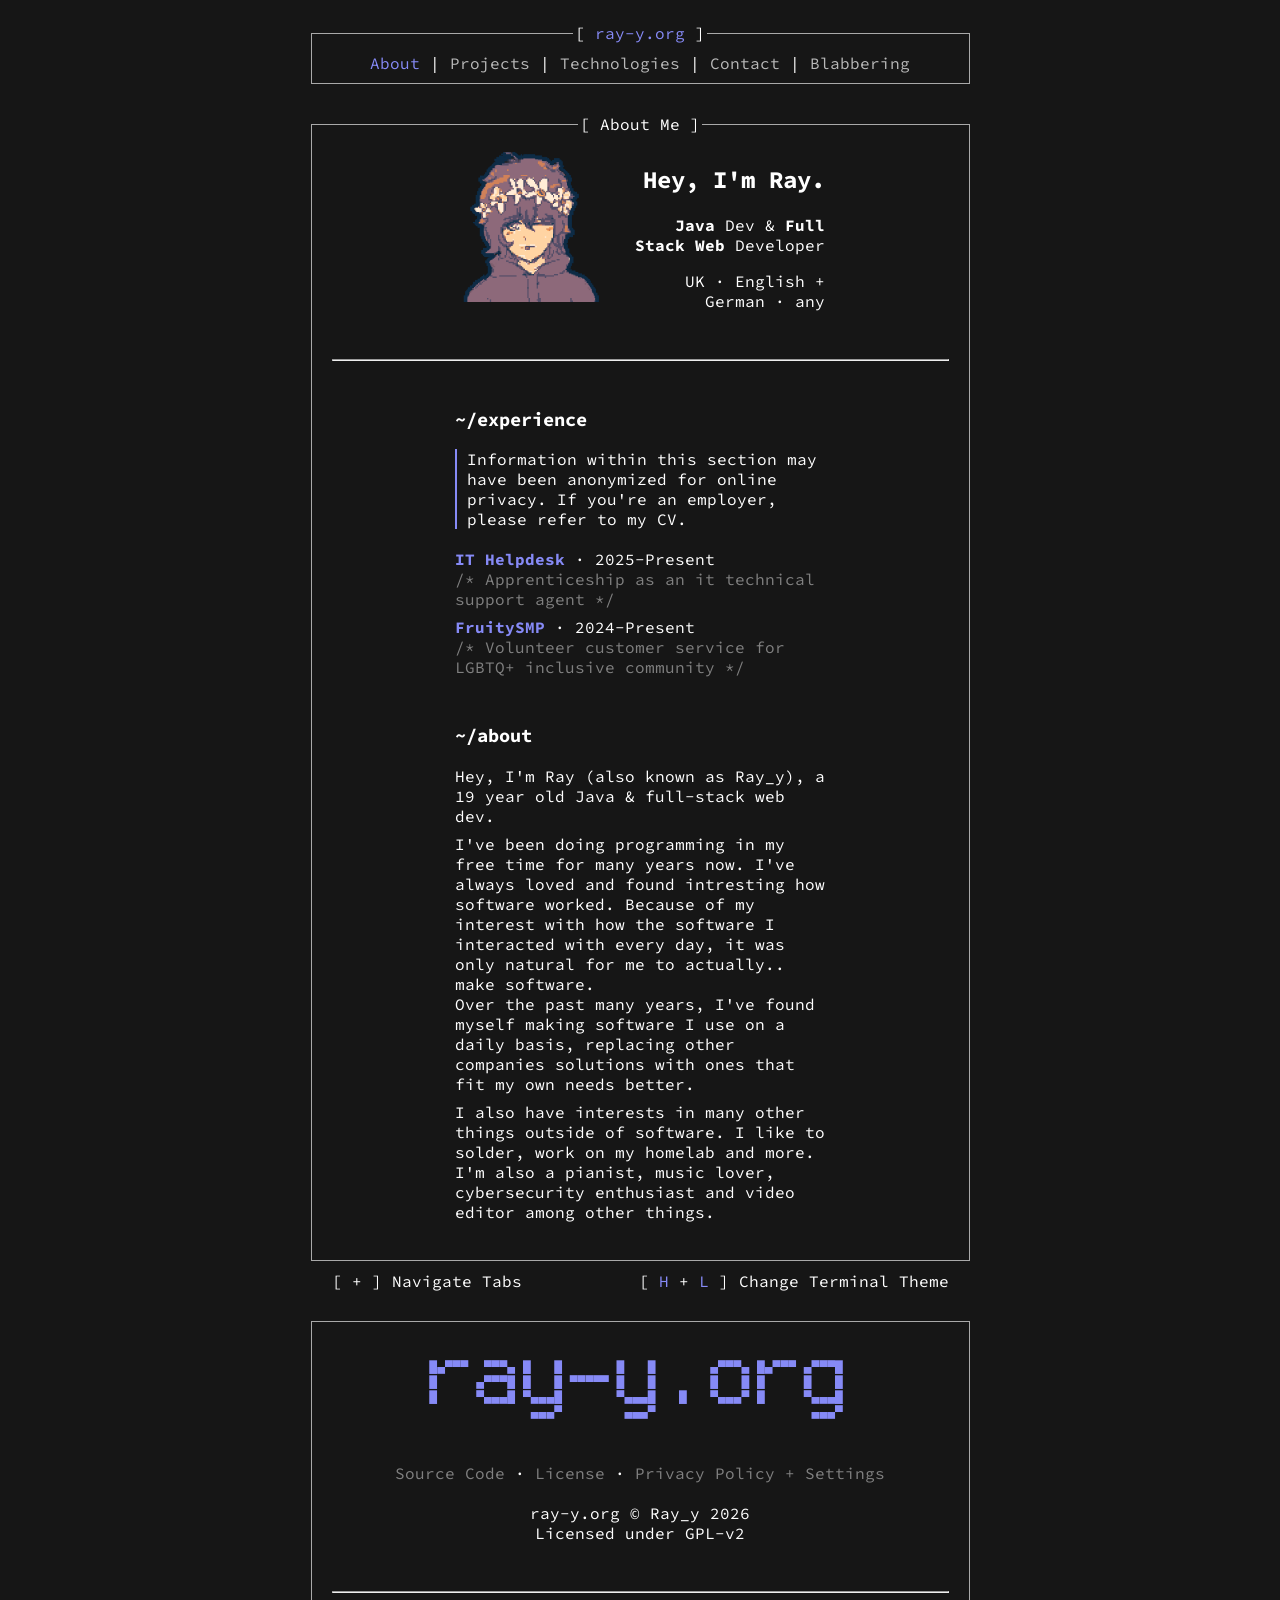
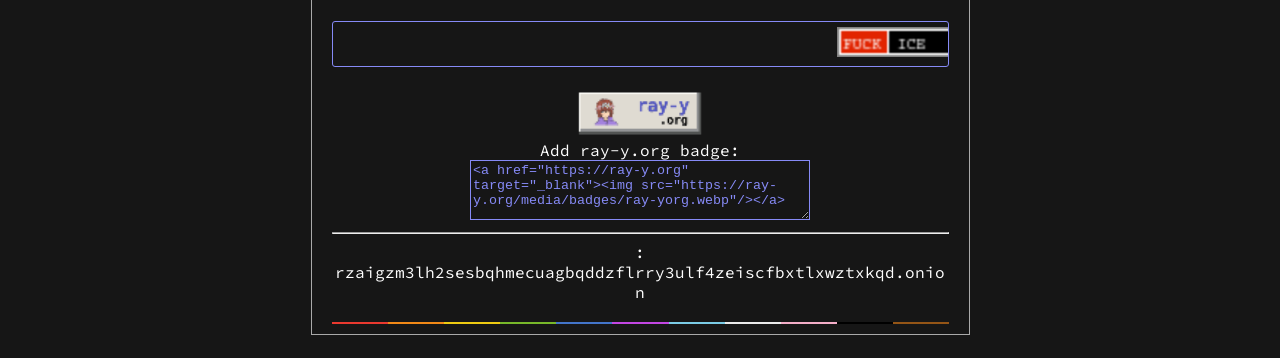
==== commit 6f268119: "remove neovim badge" ====
--- a/index.html
+++ b/index.html
@@ -133,7 +133,7 @@
       <img src="media/badges/fckice.webp" alt="" height="30px">
       <img src="media/badges/freepalestine.webp" alt="" height="30px">
       <img src="media/badges/matrix.webp" alt="" height="30px">
-      <img src="media/badges/nvim.webp" alt="" height="30px">
+
       <img src="media/badges/r2r.webp" alt="" height="30px">
       <img src="media/badges/tor.webp" alt="" height="30px">
       <img src="media/badges/transrights.webp" alt="" height="30px">
